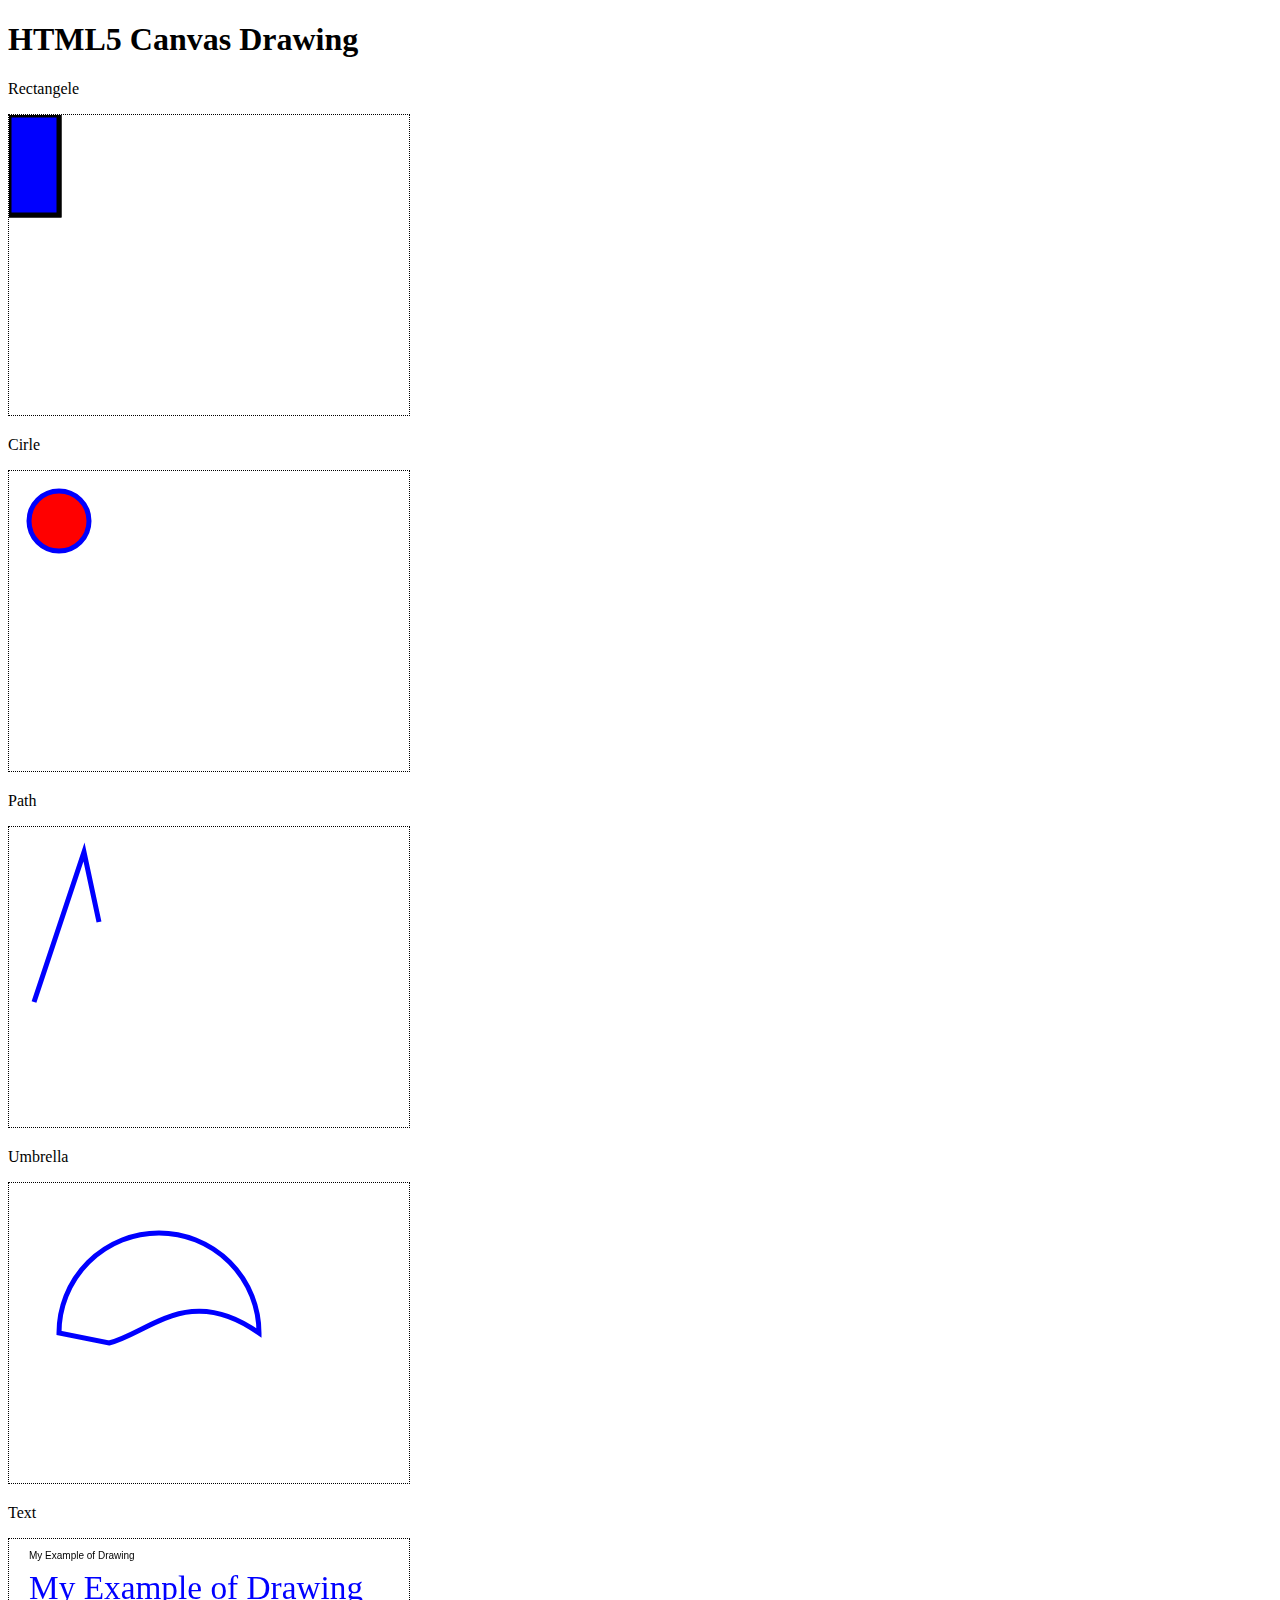
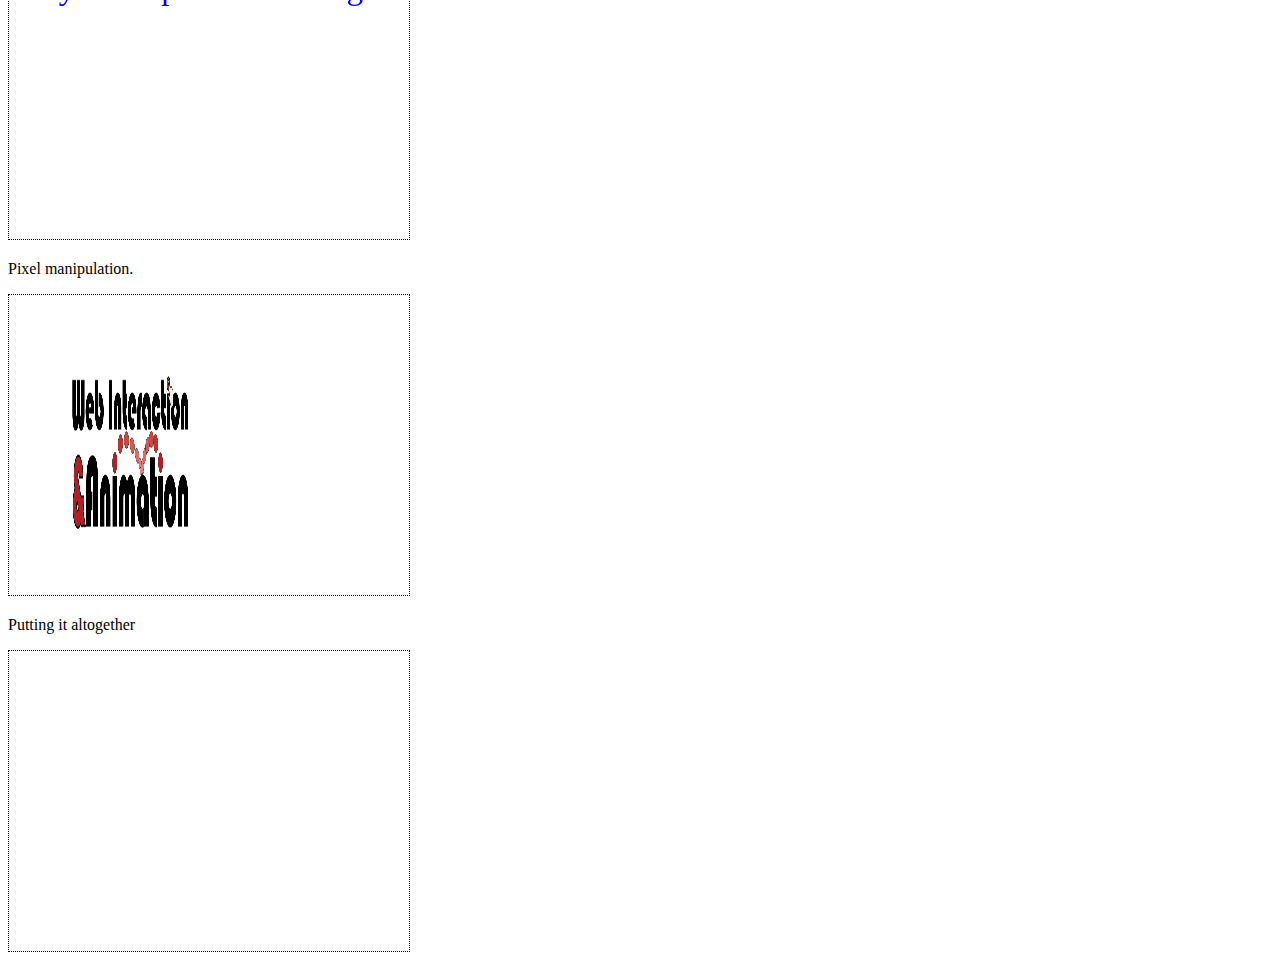
==== Lockett_Ken_Homework1 /index.html @ a683eca6 "update" ====
<!doctype html>
<html>
<head>
    <title>HTML5 Drawing</title>
    <style type="text/css">
        #Canvas1, #Canvas2, #Canvas3, #Canvas4, #Canvas5, #Canvas6, #Canvas7{
            border: dotted 1px black;
        }
    </style>
    <script src="includes/modernizr.js"></script>

    <script src="https://ajax.googleapis.com/ajax/libs/jquery/1.11.3/jquery.min.js"></script>

    <script src="js/main.js"></script>



</head>
<body>
    <div id="container">
        <h1>HTML5 Canvas Drawing</h1>
<p>Rectangele</p>
    <canvas id="Canvas1" width="400" height="300">
        Your browser does not support canvas.</canvas>
  <p>Cirle</p>
        <canvas id="Canvas2" width="400" height="300">
            Your browser does not support canvas.</canvas>
        <p>Path</p>
        <canvas id="Canvas3" width="400" height="300">
            Your browser does not support canvas.</canvas>
        <p>Umbrella</p>
        <canvas id="Canvas4" width="400" height="300">
            Your browser does not support canvas.</canvas>

        <p>Text</p>
        <canvas id="Canvas5" width="400" height="300">
            Your browser does not support canvas.</canvas>
        <p>Pixel manipulation.</p>
        <canvas id="Canvas6" width="400" height="300">
            Your browser does not support canvas.</canvas>
        <p>Putting it altogether</p>
        <canvas id="Canvas7" width="400" height="300">
            Your browser does not support canvas.</canvas>

        <!-- source images used in this example -->
        <img id="img1" src="image/logo.png" width="350" height="250" style="display:none;">

    </div>
</body>
</html>
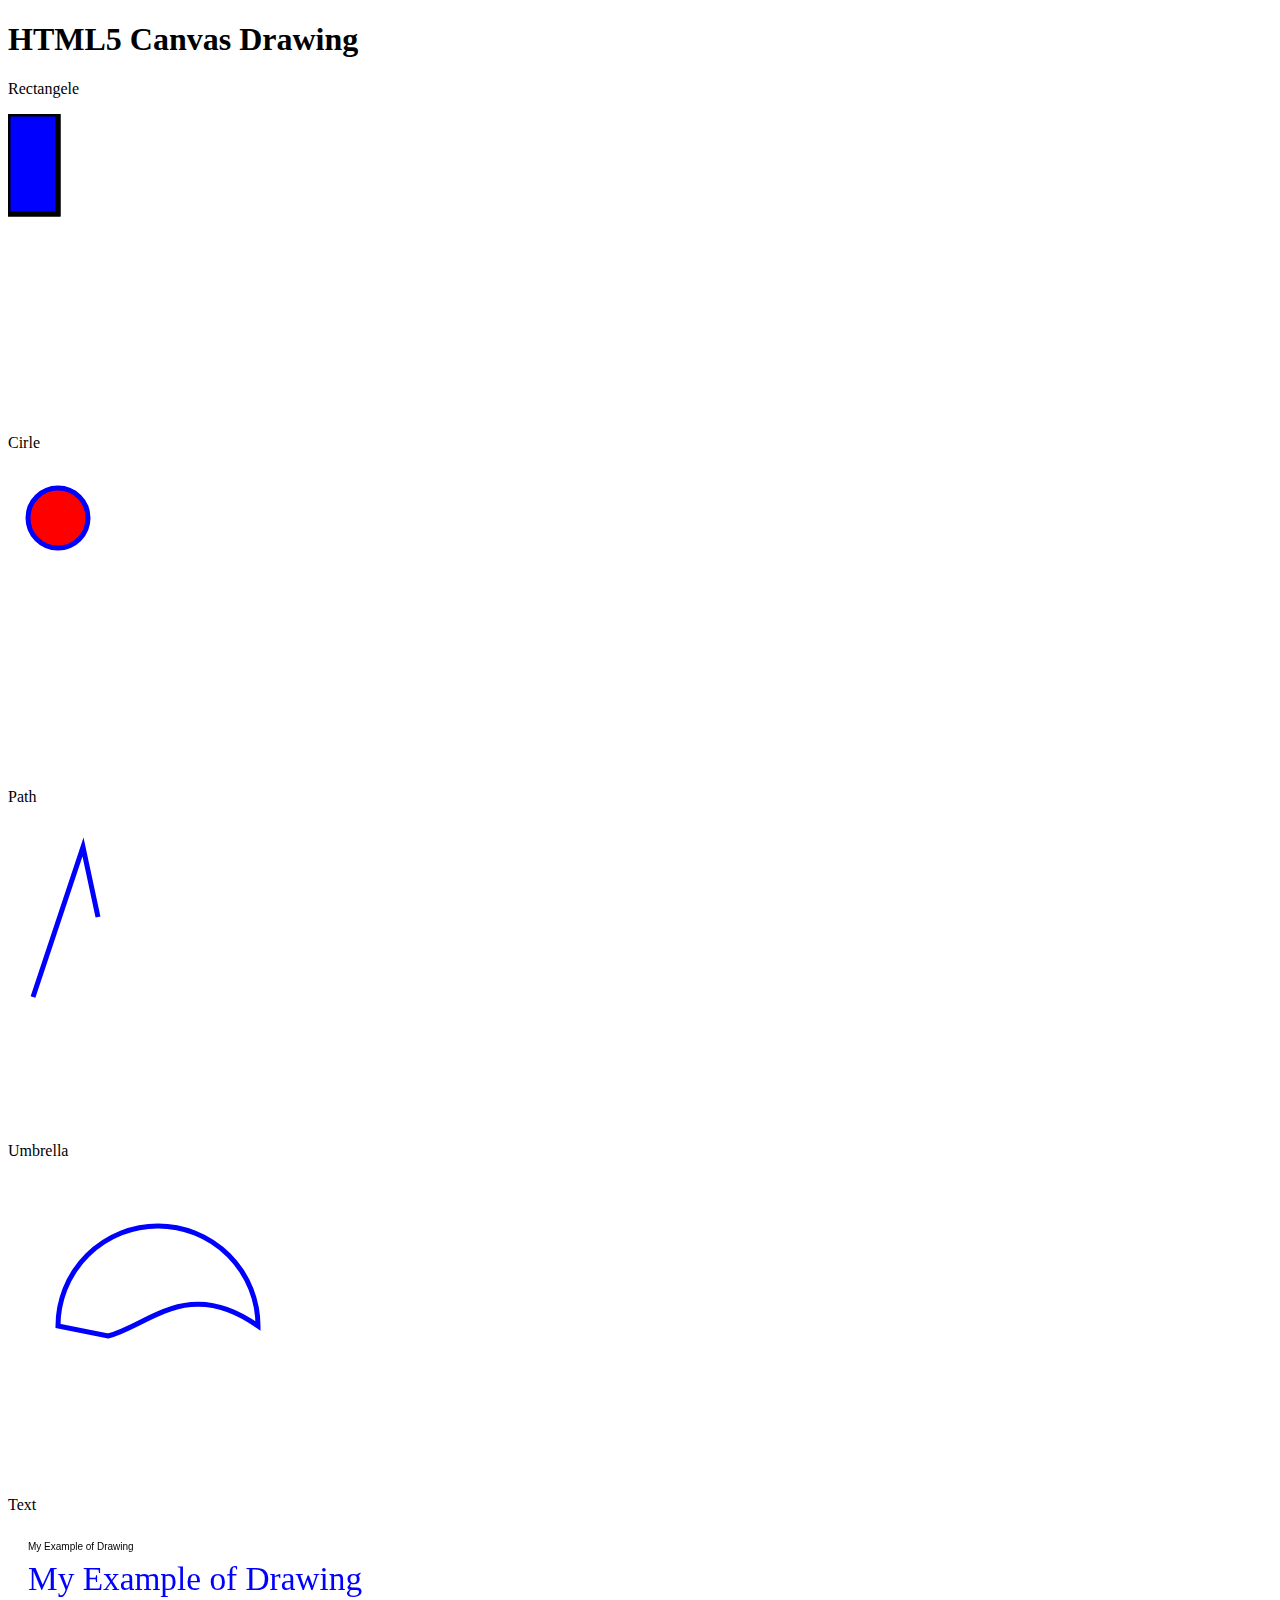
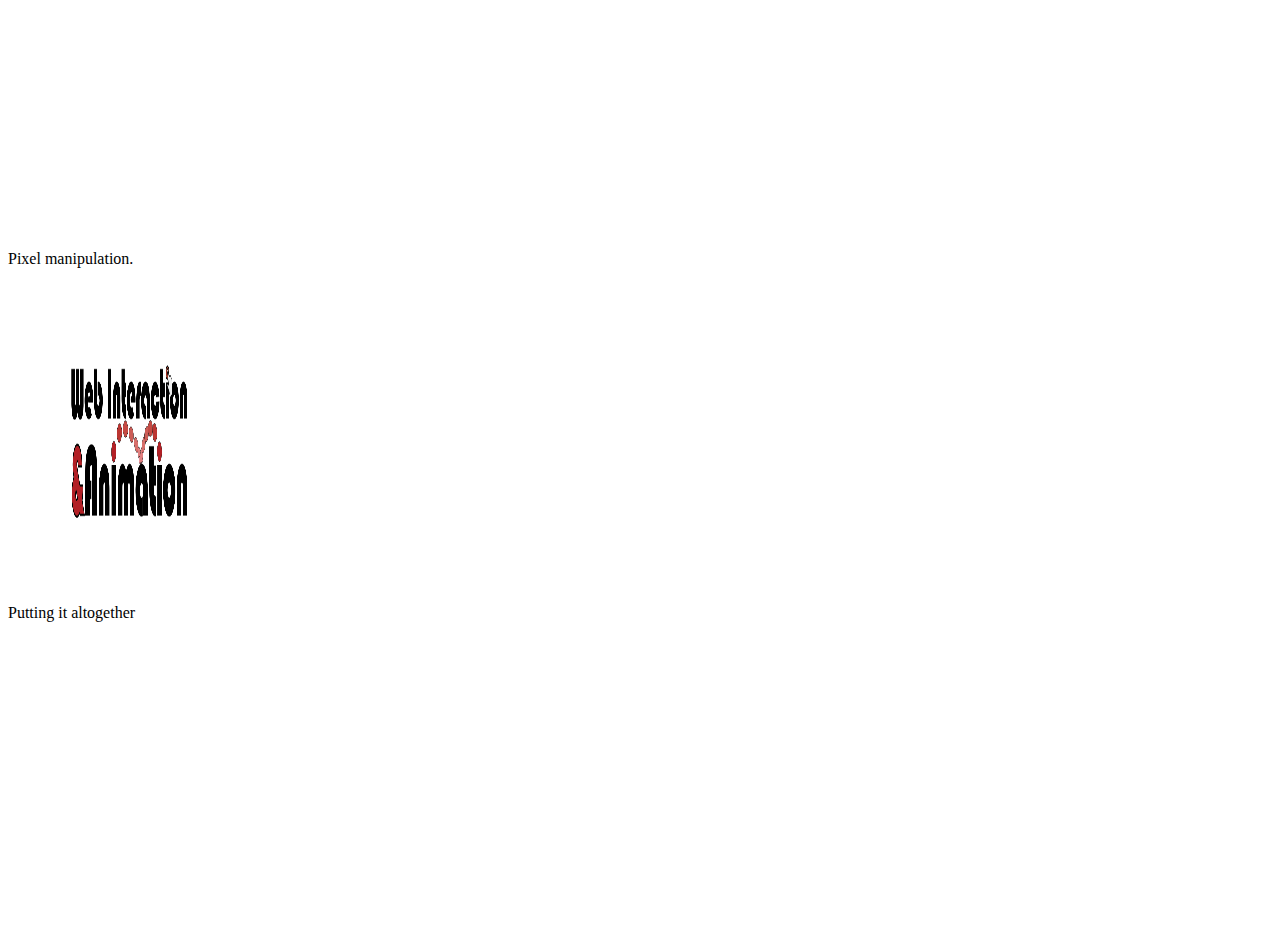
==== commit 4cb5462c: "update" ====
--- a/Lockett_Ken_Homework1 /index.html
+++ b/Lockett_Ken_Homework1 /index.html
@@ -4,7 +4,7 @@
     <title>HTML5 Drawing</title>
     <style type="text/css">
         #Canvas1, #Canvas2, #Canvas3, #Canvas4, #Canvas5, #Canvas6, #Canvas7{
-            border: dotted 1px black;
+            border: hidden 1px black;
         }
     </style>
     <script src="includes/modernizr.js"></script>
